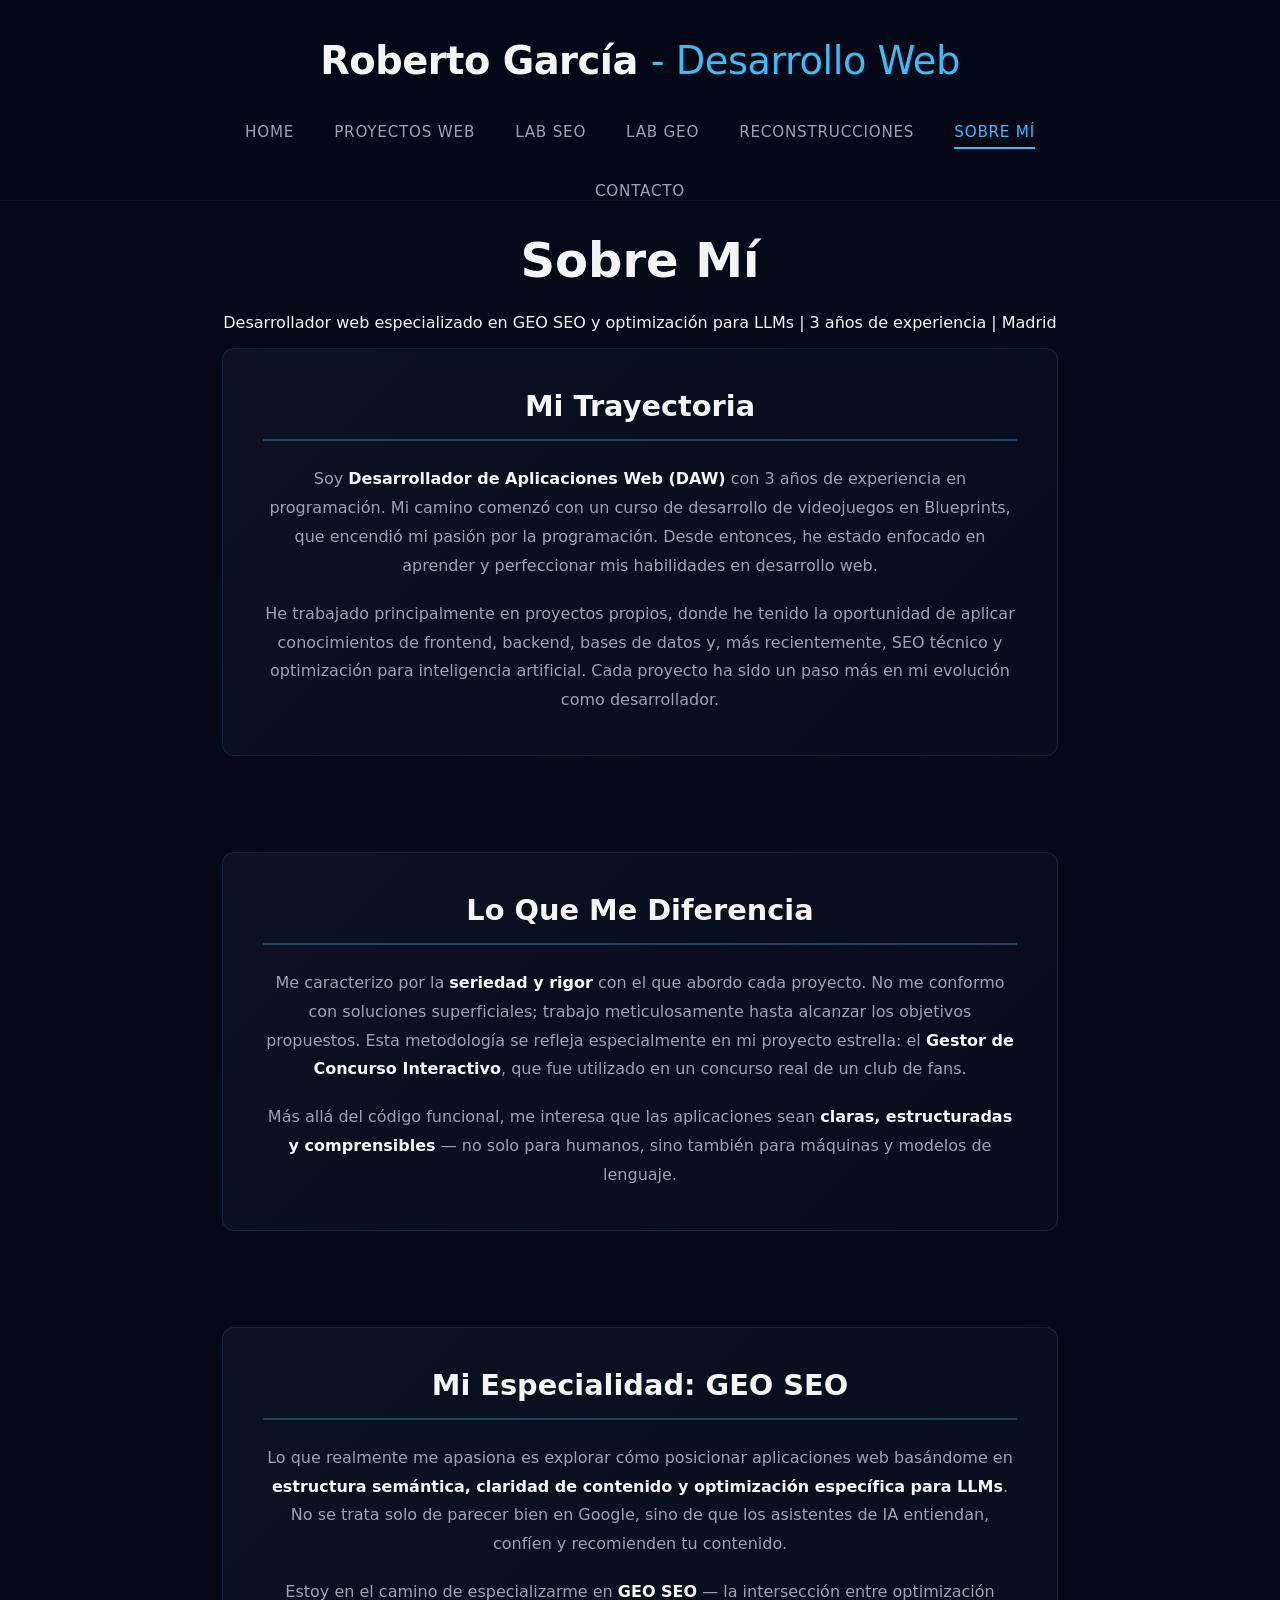
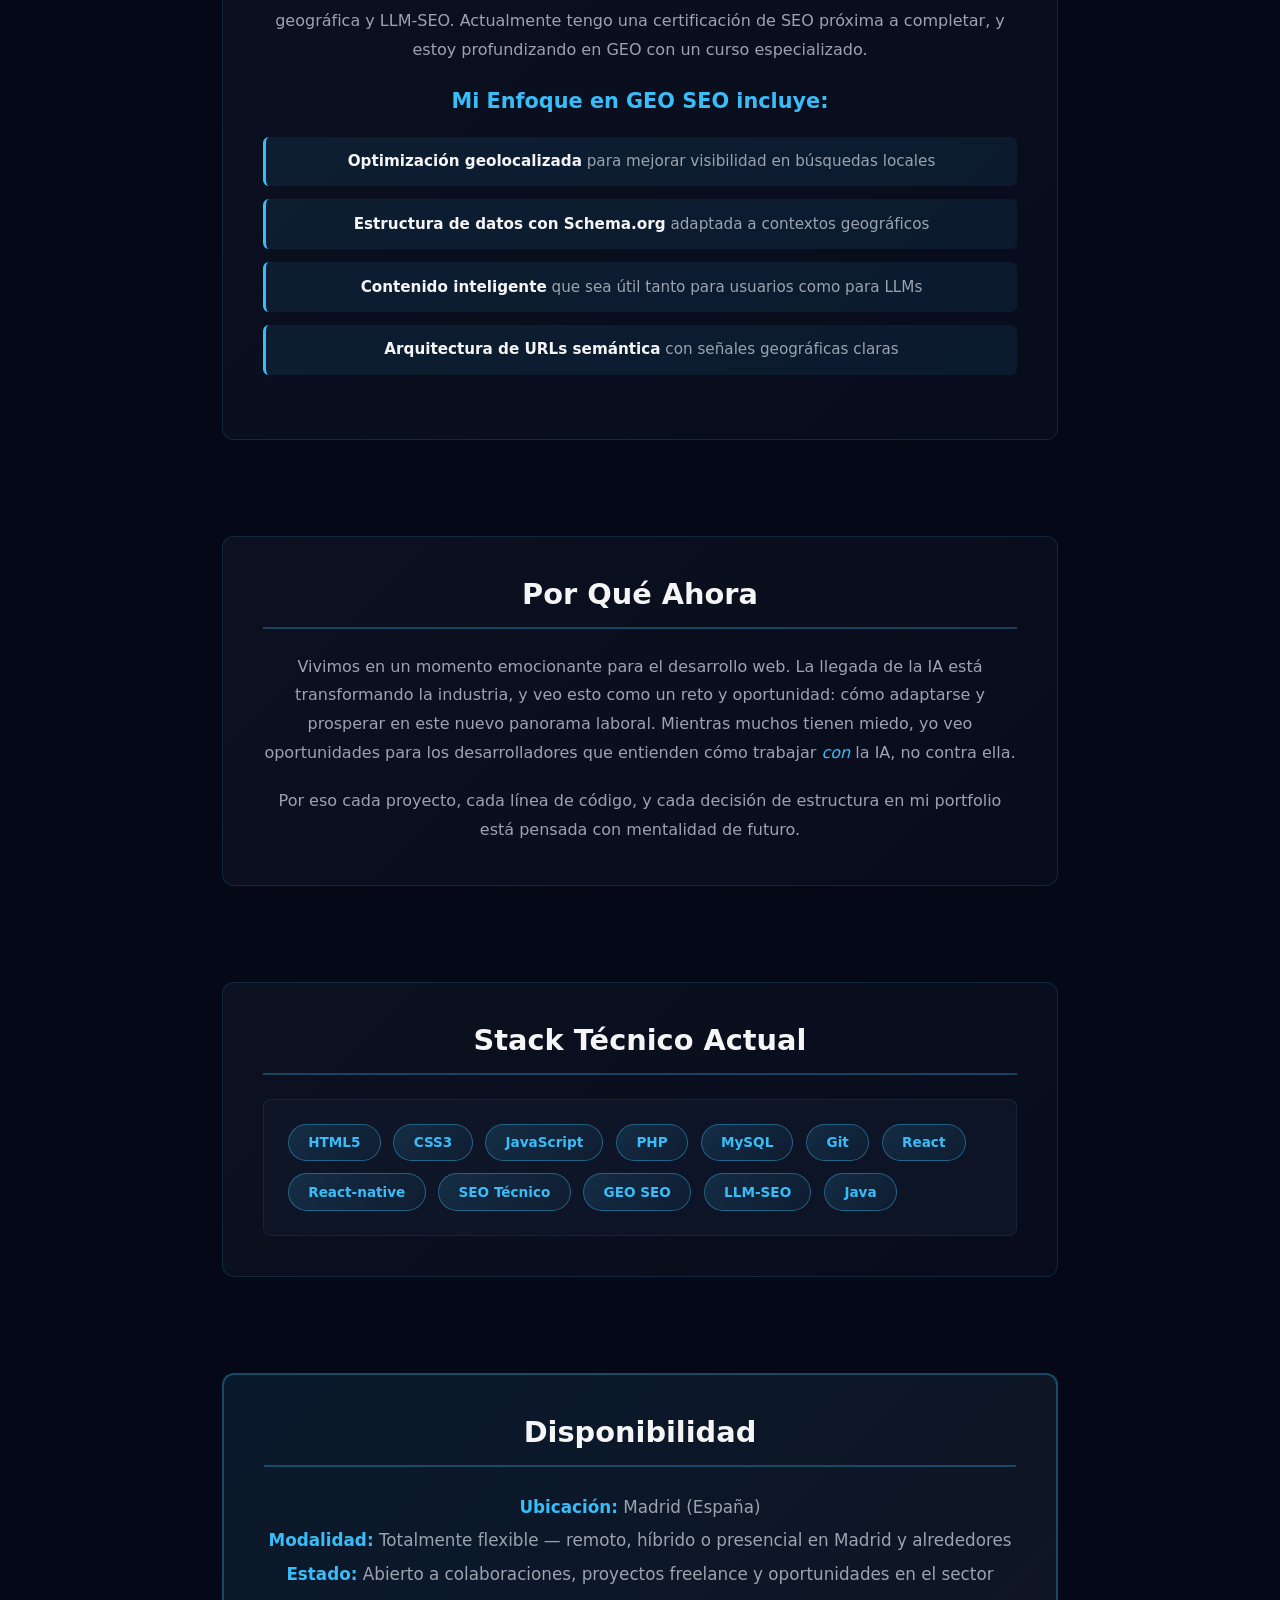
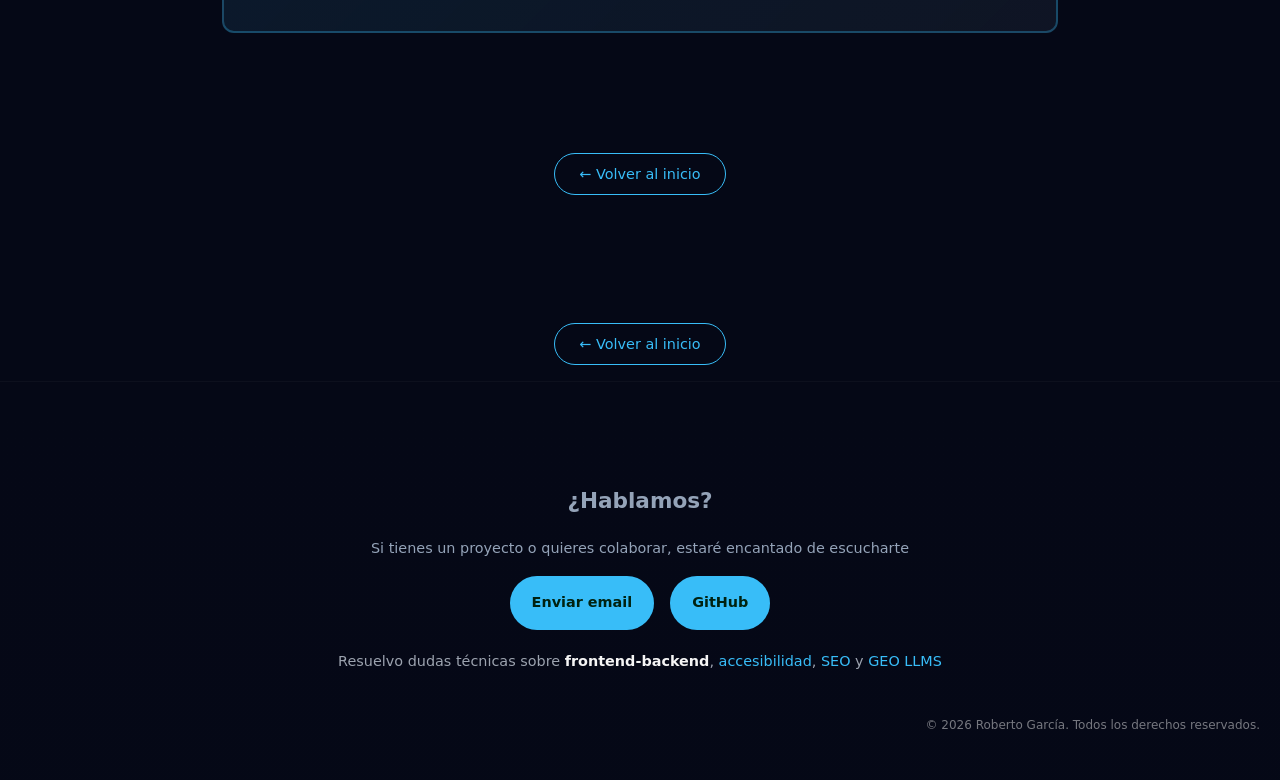
==== sobre-mi.html @ 936b030c "Nuevo portfolio y su primer commit" ====
<!DOCTYPE html>
<html lang="es">
<head>
    <meta charset="UTF-8">
    <meta name="viewport" content="width=device-width, initial-scale=1.0">
    <meta name="description" content="Roberto García - Desarrollador web especializado en GEO SEO. Grado Superior DAW con 3 años de experiencia en desarrollo web y optimización para LLMs.">
    <title>Sobre Mí | Roberto García - Desarrollador Web y GEO SEO</title>
    
    <!--Estilos-->
    <link rel="stylesheet" href="css/style.css">
    <link rel="stylesheet" href="css/header.css">
    <link rel="stylesheet" href="css/seo-lab.css">
    <link rel="stylesheet" href="css/sobremi.css">
</head>
<body>
    <div id="site-header"></div>
    <main id="main-content">
        <section class="project-hero">
            <h1>Sobre Mí</h1>
            <p>Desarrollador web especializado en GEO SEO y optimización para LLMs | 3 años de experiencia | Madrid</p>
        </section>

        <div class="aboutMe-content">
            
            <section class="about-section">
                <h2>Mi Trayectoria</h2>
                <p>Soy <strong>Desarrollador de Aplicaciones Web (DAW)</strong> con 3 años de experiencia en programación. Mi camino comenzó con un curso de desarrollo de videojuegos en Blueprints, que encendió mi pasión por la programación. Desde entonces, he estado enfocado en aprender y perfeccionar mis habilidades en desarrollo web.</p>
                
                <p>He trabajado principalmente en proyectos propios, donde he tenido la oportunidad de aplicar conocimientos de frontend, backend, bases de datos y, más recientemente, SEO técnico y optimización para inteligencia artificial. Cada proyecto ha sido un paso más en mi evolución como desarrollador.</p>
            </section>

            <section class="about-section">
                <h2>Lo Que Me Diferencia</h2>
                <p>Me caracterizo por la <strong>seriedad y rigor</strong> con el que abordo cada proyecto. No me conformo con soluciones superficiales; trabajo meticulosamente hasta alcanzar los objetivos propuestos. Esta metodología se refleja especialmente en mi proyecto estrella: el <strong>Gestor de Concurso Interactivo</strong>, que fue utilizado en un concurso real de un club de fans.</p>
                
                <p>Más allá del código funcional, me interesa que las aplicaciones sean <strong>claras, estructuradas y comprensibles</strong> — no solo para humanos, sino también para máquinas y modelos de lenguaje.</p>
            </section>

            <section class="about-section">
                <h2>Mi Especialidad: GEO SEO</h2>
                <p>Lo que realmente me apasiona es explorar cómo posicionar aplicaciones web basándome en <strong>estructura semántica, claridad de contenido y optimización específica para LLMs</strong>. No se trata solo de parecer bien en Google, sino de que los asistentes de IA entiendan, confíen y recomienden tu contenido.</p>
                
                <p>Estoy en el camino de especializarme en <strong>GEO SEO</strong> — la intersección entre optimización geográfica y LLM-SEO. Actualmente tengo una certificación de SEO próxima a completar, y estoy profundizando en GEO con un curso especializado.</p>

                <h3>Mi Enfoque en GEO SEO incluye:</h3>
                <ul>
                    <li><strong>Optimización geolocalizada</strong> para mejorar visibilidad en búsquedas locales</li>
                    <li><strong>Estructura de datos con Schema.org</strong> adaptada a contextos geográficos</li>
                    <li><strong>Contenido inteligente</strong> que sea útil tanto para usuarios como para LLMs</li>
                    <li><strong>Arquitectura de URLs semántica</strong> con señales geográficas claras</li>
                </ul>
            </section>

            <section class="about-section">
                <h2>Por Qué Ahora</h2>
                <p>Vivimos en un momento emocionante para el desarrollo web. La llegada de la IA está transformando la industria, y veo esto como un reto y oportunidad: cómo adaptarse y prosperar en este nuevo panorama laboral. Mientras muchos tienen miedo, yo veo oportunidades para los desarrolladores que entienden cómo trabajar <em>con</em> la IA, no contra ella.</p>
                
                <p>Por eso cada proyecto, cada línea de código, y cada decisión de estructura en mi portfolio está pensada con mentalidad de futuro.</p>
            </section>

            <section class="about-section">
                <h2>Stack Técnico Actual</h2>
                <div class="tech-list">
                    <span class="tech-tag">HTML5</span>
                    <span class="tech-tag">CSS3</span>
                    <span class="tech-tag">JavaScript</span>
                    <span class="tech-tag">PHP</span>
                    <span class="tech-tag">MySQL</span>
                    <span class="tech-tag">Git</span>
                    <span class="tech-tag">React</span>
                    <span class="tech-tag">React-native</span>
                    <span class="tech-tag">SEO Técnico</span>
                    <span class="tech-tag">GEO SEO</span>
                    <span class="tech-tag">LLM-SEO</span>
                    <span class="tech-tag">Java</span>
                </div>
            </section>

            <section class="about-section">
                <h2>Disponibilidad</h2>
                <p><strong>Ubicación:</strong> Madrid (España)<br>
                <strong>Modalidad:</strong> Totalmente flexible — remoto, híbrido o presencial en Madrid y alrededores<br>
                <strong>Estado:</strong> Abierto a colaboraciones, proyectos freelance y oportunidades en el sector</p>
            </section>

        </div>

        <div class="section-footer">
            <a href="index.html" class="btn btn-outline">← Volver al inicio</a>
        </div>
    </main>

    <div class="section-footer">
        <a href="index.html" class="btn btn-outline">← Volver al inicio</a>
    </div>

    <div id="site-footer"></div>

    <script src="js/header-loader.js" defer></script>
</body>
</html>
---- css/style.css ----
:root {
  --bg: #050816;
  --fg: #f5f5f5;
  --accent: #38bdf8;
  --muted: #9ca3af;
  --font-sans:
    system-ui, -apple-system, BlinkMacSystemFont, "Segoe UI", sans-serif;
}
*,
*::before,
*::after {
  box-sizing: border-box;
}

html,
body {
  padding: 0;
  margin: 0;
}

html {
  background: radial-gradient(ellipse at top left, #0f172a 0%, #050816 100%);
}

body {
  font-family: var(--font-sans);
  background: var(--bg);
  color: var(--fg);
}

main {
  max-width: 1700px;
  margin: 0 auto;
  padding: 12rem 0 0;
  width: 100%;
}

.section-footer {
  margin-top: 4rem;
  display: flex;
  justify-content: center;
}

.btn {
  display: inline-flex;
  align-items: center;
  gap: 0.5rem;
  padding: 0.75rem 1.5rem;
  font-size: 0.9rem;
  font-weight: 500;
  border-radius: 999px;
  text-decoration: none;
  transition: all 0.25s ease;
}

.btn-outline {
  color: var(--accent);
  border: 1px solid var(--accent);
  background: transparent;
}

.btn-outline:hover {
  background: var(--accent);
  color: #050816;
}

.btn:focus-visible {
  outline: 2px solid var(--accent);
  outline-offset: 4px;
}

/* === CONTACTO HOME === */
#contacto-home {
  padding: 4rem 2rem;
  text-align: center;
  max-width: 600px;
  margin: 4rem auto 0;
}

#contacto-home h2 {
  font-size: 1.8rem;
  margin-bottom: 1rem;
}

#contacto-home p {
  color: var(--muted);
  margin-bottom: 2rem;
}

.contact-buttons {
  display: flex;
  gap: 1rem;
  justify-content: center;
  flex-wrap: wrap;
  margin-bottom: 2rem;
}

.contact-btn {
  display: inline-flex;
  align-items: center;
  gap: 0.5rem;
  padding: 0.8rem 1.5rem;
  text-decoration: none;
  border-radius: 8px;
  font-weight: 600;
  transition: transform 0.2s ease;
}

.contact-btn:hover {
  transform: translateY(-2px);
}

.contact-btn-primary {
  background: var(--accent);
  color: #020617;
}

.contact-btn-secondary {
  background: transparent;
  color: var(--accent);
  border: 1px solid var(--accent);
}

#contactoHome {
  color: #94a3b8;
  font-size: 0.9rem;
  line-height: 1.6;
  margin-top: 2rem;
  text-align: center;
  max-width: 500px;
  margin-left: auto;
  margin-right: auto;
  padding: 0 1rem;
}

/* Destacar palabras clave */
.contact-note strong {
  color: var(--fg);
  font-weight: 600;
}

.contact-note em {
  color: var(--accent);
  font-style: normal;
  font-weight: 500;
}

/*======================footer======================================*/

#contactoHome {
  padding: 1rem 1.5rem;
  background: transparent;
  max-width: 900px;
  margin: 2rem auto 0;
  text-align: center;
}

.contact-buttons {
  display: flex;
  gap: 1rem;
  justify-content: center;
  margin: 1rem 0 1.25rem;
  flex-wrap: wrap;
}

.contact-btn {
  display: inline-flex;
  align-items: center;
  gap: 0.5rem;
  padding: 0.85rem 1.25rem;
  border-radius: 999px;
  text-decoration: none;
  font-weight: 700;
  transition:
    transform 0.18s ease,
    box-shadow 0.18s ease;
  border: 2px solid transparent;
}

.contact-btn-primary {
  background: var(--accent);
  color: #021;
}

.contact-btn-primary:hover {
  transform: translateY(-3px);
  box-shadow: 0 8px 20px rgba(56, 189, 248, 0.18);
}

.contact-btn-secondary {
  background: transparent;
  color: var(--fg);
  border: 1px solid rgba(255, 255, 255, 0.06);
}

.contact-note {
  color: var(--muted);
  margin-top: 0.5rem;
}

/* Footer */
.site-footer {
  margin-top: 1rem;
  border-top: 1px solid rgba(255, 255, 255, 0.03);
  padding: 2.25rem 1.25rem 3rem;
  color: var(--muted);
  background: linear-gradient(180deg, rgba(5, 8, 22, 0), rgba(5, 8, 22, 0.02));
}

.footer-inner {
  max-width: 900px;
  margin: 0 auto;
  display: flex;
  gap: 1.5rem;
  align-items: center;
  justify-content: space-between;
  flex-wrap: wrap;
  padding-bottom: 1rem;
}

.footer-bottom {
  max-width: 1700px;
  margin: 0.75rem auto 0;
  text-align: right;
  color: rgba(255, 255, 255, 0.45);
  font-size: 0.9rem;
}

/* === COMPENDIO DE PÁGINAS === */
.paginas {
  padding: 4rem 2rem;
  max-width: 1200px;
  margin: 0 auto;
}

.contenidos-grid {
  display: grid;
  grid-template-columns: repeat(auto-fit, minmax(350px, 1fr));
  gap: 2rem;
  margin-top: 3rem;
}

.contenido-card {
  position: relative;
  padding: 2rem;
  border-radius: 12px;
  background: linear-gradient(135deg, rgba(30, 41, 59, 0.5) 0%, rgba(15, 23, 42, 0.5) 100%);
  border: 1px solid rgba(56, 189, 248, 0.2);
  transition: all 0.3s cubic-bezier(0.4, 0, 0.2, 1);
  overflow: hidden;
  display: flex;
  flex-direction: column;
}

.contenido-card::before {
  content: '';
  position: absolute;
  top: 0;
  left: 0;
  width: 100%;
  height: 100%;
  background: linear-gradient(135deg, rgba(56, 189, 248, 0.1) 0%, transparent 100%);
  opacity: 0;
  transition: opacity 0.3s ease;
  pointer-events: none;
  z-index: 0;
}

.contenido-card:hover {
  border-color: rgba(56, 189, 248, 0.5);
  background: linear-gradient(135deg, rgba(30, 41, 59, 0.8) 0%, rgba(15, 23, 42, 0.8) 100%);
  transform: translateY(-8px);
  box-shadow: 0 20px 40px rgba(56, 189, 248, 0.15);
}

.contenido-card:hover::before {
  opacity: 1;
}

.card-icon {
  font-size: 3rem;
  margin-bottom: 1rem;
  display: block;
  transition: transform 0.3s ease;
  line-height: 1;
  height: fit-content;
  position: relative;
  z-index: 1;
  will-change: transform;
}

.contenido-card:hover .card-icon {
  transform: scale(1.1);
}

.contenido-card h3 {
  font-size: 1.5rem;
  margin: 1rem 0;
  color: var(--fg);
  font-weight: 600;
  position: relative;
  z-index: 1;
}

.contenido-card p {
  color: var(--muted);
  line-height: 1.6;
  margin-bottom: 1.5rem;
  font-size: 0.95rem;
  position: relative;
  z-index: 1;
}

.card-tags {
  display: flex;
  flex-wrap: wrap;
  gap: 0.5rem;
  margin-top: 1.5rem;
}

.tag {
  display: inline-block;
  padding: 0.4rem 0.8rem;
  background: rgba(56, 189, 248, 0.1);
  color: var(--accent);
  border: 1px solid rgba(56, 189, 248, 0.3);
  border-radius: 20px;
  font-size: 0.75rem;
  font-weight: 500;
  transition: all 0.2s ease;
}

.contenido-card:hover .tag {
  background: rgba(56, 189, 248, 0.2);
  border-color: rgba(56, 189, 248, 0.5);
}

.section-header {
  text-align: center;
  margin-bottom: 2rem;
}

.section-header h2 {
  font-size: 2.5rem;
  margin-bottom: 0.5rem;
  background: linear-gradient(135deg, var(--fg) 0%, var(--accent) 100%);
  -webkit-background-clip: text;
  -webkit-text-fill-color: transparent;
  background-clip: text;
}

.section-subtitle {
  color: var(--muted);
  font-size: 1.1rem;
  margin: 0;
}

/* Responsive */
@media (max-width: 1024px) {
  .contenidos-grid {
    grid-template-columns: repeat(2, 1fr);
  }
}

@media (max-width: 768px) {
  .paginas {
    padding: 2rem 1rem;
  }

  .contenidos-grid {
    grid-template-columns: 1fr;
    gap: 1.5rem;
    margin-top: 2rem;
  }

  .section-header h2 {
    font-size: 1.8rem;
  }

  .section-header {
    margin-bottom: 1.5rem;
  }

  .contenido-card {
    padding: 1.5rem;
  }

  .card-icon {
    font-size: 2.5rem;
    margin-bottom: 0.75rem;
  }

  .contenido-card h3 {
    font-size: 1.2rem;
    margin: 0.75rem 0;
  }

  .contenido-card p {
    font-size: 0.9rem;
    margin-bottom: 1rem;
  }

  .card-tags {
    gap: 0.4rem;
  }

  .tag {
    padding: 0.3rem 0.6rem;
    font-size: 0.7rem;
  }
}
---- css/header.css ----
/* ============================ HEADER ============================ */
#site-header {
  background: rgba(5, 8, 22, 0.98);
  border-bottom: 1px solid rgba(56, 189, 248, 0.1);
  position: fixed;
  top: 0;
  left: 0;
  right: 0;
  z-index: 1000;
  backdrop-filter: blur(10px);
  display: flex;
  flex-direction: column;
  align-items: center;
  gap: 1.2rem;

} /* ============================ TÍTULO DEL SITIO ============================ */
.site_title {
  margin: 1;
  font-size: 2.4rem;
  font-weight: 700;
  letter-spacing: -0.5px;
  color: var(--fg);
  text-align: center;
}
.site_title span {
  color: var(--accent);
  font-weight: 300;
} /* ============================ NAVEGACIÓN ============================ */
#site-header nav {
  width: 100%;
  max-width: 900px;
}
#site-header nav ul {
  display: flex;
  justify-content: center;
  gap: 2.5rem;
  list-style: none;
  margin: 0;
  padding: 0;
  flex-wrap: wrap;
}
#site-header nav a {
  color: var(--muted);
  text-decoration: none;
  font-size: 0.95rem;
  font-weight: 500;
  padding: 0.5rem 0;
  position: relative;
  transition: all 0.3s ease;
  text-transform: uppercase;
  letter-spacing: 0.05em;
} /* Hover */
#site-header nav a:hover {
  color: var(--accent);
} /* Subrayado animado */
#site-header nav a::after {
  content: "";
  position: absolute;
  bottom: 0;
  left: 0;
  width: 0;
  height: 2px;
  background: var(--accent);
  transition: width 0.3s ease;
}
#site-header nav a:hover::after {
  width: 100%;
} /* Página activa */
#site-header nav a[aria-current="page"] {
  color: var(--accent);
}
#site-header nav a[aria-current="page"]::after {
  width: 100%;
}
---- css/seo-lab.css ----
/* Ajuste del padding para header fijo */
#main-content {
    padding-top: 12rem !important;
    padding-bottom: 4rem;
    max-width: 900px;
    margin: 0 auto;
    text-align: center;
}

/* Título principal */
#main-content h1 {
    font-size: clamp(2rem, 4vw, 3rem);
    margin-bottom: 1.5rem;
    color: var(--fg);
    font-weight: 700;
    line-height: 1.2;
}

/* Subtítulo */
.page-subtitle {
    font-size: 1.1rem;
    color: var(--muted);
    line-height: 1.6;
    max-width: 700px;
    margin: 0 auto 3rem;
}

.page-subtitle strong {
    color: var(--accent);
    font-weight: 600;
}

/* Badges de aprendizaje */
.learning-badge {
    display: flex;
    justify-content: center;
    gap: 1rem;
    flex-wrap: wrap;
    margin-top: 2rem;
}

.learning-badge span {
    background: rgba(56, 189, 248, 0.1);
    color: var(--accent);
    padding: 0.7rem 1.2rem;
    border-radius: 999px;
    font-size: 0.9rem;
    font-weight: 500;
    border: 1px solid rgba(56, 189, 248, 0.2);
    transition: all 0.2s ease;
}

.learning-badge span:hover {
    background: rgba(56, 189, 248, 0.15);
    transform: translateY(-2px);
}

.lab-coming-soon {
    margin-top: 4rem;
    padding: 2.5rem;
    background: rgba(15, 23, 42, 0.5);
    border-radius: 16px;
    border: 1px solid rgba(56, 189, 248, 0.1);
    text-align: center;
}

.lab-coming-soon h2 {
    color: var(--accent);
    margin-bottom: 1rem;
    display: flex;
    align-items: center;
    justify-content: center;
    gap: 0.5rem;
}

.lab-coming-soon ul {
    list-style: none;
    padding: 0;
    margin: 1.5rem 0;
    text-align: left;
    max-width: 500px;
    margin: 1.5rem auto;
}

.lab-coming-soon li {
    padding: 0.5rem 0;
    color: var(--muted);
    border-bottom: 1px solid rgba(255,255,255,0.05);
}

.lab-coming-soon a {
    color: var(--accent);
    text-decoration: none;
    font-weight: 600;
}

/* Responsive */
@media (max-width: 768px) {
        
    .page-subtitle {
        font-size: 1rem;
        padding: 0 0.5rem;
    }
    
    .learning-badge {
        gap: 0.8rem;
    }
    
    .learning-badge span {
        padding: 0.6rem 1rem;
        font-size: 0.85rem;
    }
}

@media (max-width: 480px) {
  
    .learning-badge {
        flex-direction: column;
        align-items: center;
    }
    
    .learning-badge span {
        width: 100%;
        max-width: 220px;
        text-align: center;
    }
}
---- css/sobremi.css ----
/* ========== SOBRE MÍ PAGE STYLES ========== */


/* About Content Container */
.aboutMe-content {
    max-width: 1200px;
    margin: 0 auto;
    padding: 0 1.5rem;
    display: grid;
    gap: 2.5rem;
}

/* About Section Cards */
.about-section {
    background: rgba(15, 23, 42, 0.8);
    border: 1px solid rgba(56, 189, 248, 0.2);
    border-radius: 12px;
    padding: 2rem;
    position: relative;
    overflow: hidden;
}

.about-section::before {
    content: '';
    position: absolute;
    top: 0;
    left: 0;
    right: 0;
    height: 3px;
    background: linear-gradient(90deg, #38bdf8, #a855f7);
    opacity: 0;
    transition: opacity 0.3s ease;
}

.about-section:hover {
    border-color: rgba(56, 189, 248, 0.5);
    background: rgba(15, 23, 42, 1);
    transform: translateY(-4px);
    box-shadow: 0 8px 32px rgba(56, 189, 248, 0.15);
}

.about-section:hover::before {
    opacity: 1;
}

/* Section Headings */
.about-section h2 {
    font-size: 1.8rem;
    color: #f5f5f5;
    margin-bottom: 1.5rem;
    font-weight: 600;
}

/* Paragraphs */
.about-section p {
    color: #c0c0c0;
    line-height: 1.8;
    font-size: 1rem;
    margin-bottom: 1rem;
}

.about-section p:last-of-type {
    margin-bottom: 0;
}

/* Lists */
.about-section ul,
.about-section ol {
    margin: 1.5rem 0;
    padding-left: 1.5rem;
}

.about-section li {
    color: #c0c0c0;
    line-height: 2;
    position: relative;
    margin-bottom: 0.5rem;
    transition: all 0.2s ease;
}

.about-section li::marker {
    color: #38bdf8;
    font-weight: 600;
}

.about-section li:hover {
    color: #f5f5f5;
    transform: translateX(8px);
}

/* Tech Stack Section */
.tech-list {
    display: flex;
    flex-wrap: wrap;
    gap: 1rem;
    margin-top: 1.5rem;
}

.tech-tag {
    display: inline-flex;
    align-items: center;
    padding: 0.6rem 1.2rem;
    background: linear-gradient(135deg, rgba(56, 189, 248, 0.15) 0%, rgba(168, 85, 247, 0.05) 100%);
    border: 1.5px solid #38bdf8;
    border-radius: 20px;
    color: #38bdf8;
    font-size: 0.95rem;
    font-weight: 500;
    cursor: pointer;
    transition: all 0.3s ease;
    position: relative;
    overflow: hidden;
}

.tech-tag::before {
    content: '';
    position: absolute;
    top: 0;
    left: -100%;
    width: 100%;
    height: 100%;
    background: linear-gradient(90deg, transparent, rgba(255, 255, 255, 0.1), transparent);
    transition: left 0.5s ease;
}

.tech-tag:hover {
    border-color: #a855f7;
    color: #a855f7;
    background: linear-gradient(135deg, rgba(168, 85, 247, 0.15) 0%, rgba(56, 189, 248, 0.05) 100%);
    box-shadow: 0 4px 15px rgba(168, 85, 247, 0.2);
    transform: translateY(-2px);
}

.tech-tag:hover::before {
    left: 100%;
}


.speciality-highlight {
    background: linear-gradient(135deg, rgba(56, 189, 248, 0.1) 0%, rgba(168, 85, 247, 0.1) 100%);
    border-left: 4px solid #38bdf8;
    padding: 1.5rem;
    border-radius: 8px;
    margin: 1.5rem 0;
    color: #d0d0d0;
    line-height: 1.8;
}

/* Strong emphasis */
.about-section strong {
    color: #38bdf8;
    font-weight: 600;
}

/* Icon styling if used */
.section-icon {
    display: inline-flex;
    align-items: center;
    justify-content: center;
    width: 40px;
    height: 40px;
    background: linear-gradient(135deg, rgba(56, 189, 248, 0.2), rgba(168, 85, 247, 0.2));
    border-radius: 8px;
    color: #38bdf8;
    margin-right: 1rem;
    font-size: 1.5rem;
}

/* ========== RESPONSIVE DESIGN ========== */

@media (max-width: 768px) {
    .aboutMe-hero {
        padding: 1.5rem 1rem;
        margin-bottom: 2rem;
    }

    .aboutMe-hero h1 {
        font-size: clamp(1.5rem, 4vw, 2.5rem);
    }

    .aboutMe-hero p {
        font-size: 0.95rem;
    }

    .aboutMe-content {
        padding: 0 1rem;
        gap: 2rem;
    }

    .about-section {
        padding: 1.5rem;
    }

    .about-section h2 {
        font-size: 1.5rem;
    }

    .tech-list {
        gap: 0.75rem;
    }

    .tech-tag {
        padding: 0.5rem 1rem;
        font-size: 0.85rem;
    }
}

@media (max-width: 480px) {
    .aboutMe-hero {
        padding: 1rem;
        margin-bottom: 1.5rem;
    }

    .aboutMe-hero h1 {
        font-size: 1.5rem;
    }

    .aboutMe-hero p {
        font-size: 0.9rem;
    }

    .aboutMe-content {
        padding: 0;
        gap: 1.5rem;
    }

    .about-section {
        padding: 1.2rem;
        border-radius: 8px;
    }

    .about-section h2 {
        font-size: 1.3rem;
        margin-bottom: 1rem;
    }

    .about-section p {
        font-size: 0.9rem;
        margin-bottom: 0.75rem;
    }

    .about-section ul,
    .about-section ol {
        padding-left: 1.2rem;
        margin: 1rem 0;
    }

    .about-section li {
        font-size: 0.9rem;
        line-height: 1.6;
        margin-bottom: 0.4rem;
    }

    .tech-list {
        gap: 0.5rem;
        margin-top: 1rem;
    }

    .tech-tag {
        padding: 0.4rem 0.8rem;
        font-size: 0.8rem;
    }

    .speciality-highlight {
        padding: 1rem;
        margin: 1rem 0;
        font-size: 0.9rem;
    }
}

/* ========== ANIMATION ========== */

@keyframes slideInUp {
    from {
        opacity: 0;
        transform: translateY(20px);
    }
    to {
        opacity: 1;
        transform: translateY(0);
    }
}

.about-section {
    animation: slideInUp 0.6s ease-out;
}

.about-section:nth-child(2) {
    animation-delay: 0.1s;
}

.about-section:nth-child(3) {
    animation-delay: 0.2s;
}

.about-section:nth-child(4) {
    animation-delay: 0.3s;
}

.about-section:nth-child(5) {
    animation-delay: 0.4s;
}

.about-section:nth-child(6) {
    animation-delay: 0.5s;
}

.about-section:nth-child(7) {
    animation-delay: 0.6s;
}

/* Hero Section */
.aboutMe-hero {
    padding: 2rem;
    margin-bottom: 4rem;
    text-align: center;
    
}

.aboutMe-hero h1 {
    font-size: clamp(2rem, 5vw, 3.5rem);
    margin: 0 0 1rem;
    font-weight: 700;
}

.aboutMe-hero p {
    font-size: 1.1rem;
    color: var(--muted);
    margin: 0;
    max-width: 700px;
    margin: 0 auto;
}

/* Content Container */
.aboutMe-content {
    max-width: 900px;
    margin: 0 auto;
    padding: 0 2rem;
}

/* Secciones individuales */
.about-section {
    margin-bottom: 3.5rem;
    padding: 2.5rem;
    background: linear-gradient(135deg, rgba(30, 41, 59, 0.3) 0%, rgba(15, 23, 42, 0.3) 100%);
    border: 1px solid rgba(56, 189, 248, 0.15);
    border-radius: 12px;
    transition: all 0.3s cubic-bezier(0.4, 0, 0.2, 1);
}

.about-section:hover {
    border-color: rgba(56, 189, 248, 0.3);
    background: linear-gradient(135deg, rgba(30, 41, 59, 0.5) 0%, rgba(15, 23, 42, 0.5) 100%);
    box-shadow: 0 10px 30px rgba(56, 189, 248, 0.1);
    transform: translateY(-4px);
}

/* Títulos de sección */
.about-section h2 {
    font-size: 1.8rem;
    margin: 0 0 1.5rem;
    color: var(--fg);
    font-weight: 700;
    position: relative;
    padding-bottom: 1rem;
    border-bottom: 2px solid rgba(56, 189, 248, 0.3);
}

.about-section h2::before {
    content: '';
    position: absolute;
    bottom: -2px;
    left: 0;
    width: 0;
    height: 2px;
    background: var(--accent);
    transition: width 0.3s ease;
}

.about-section:hover h2::before {
    width: 50px;
}

/* Subtítulos */
.about-section h3 {
    font-size: 1.3rem;
    color: var(--accent);
    margin: 1.5rem 0 1rem;
    font-weight: 600;
}

/* Párrafos */
.about-section p {
    font-size: 1rem;
    color: var(--muted);
    line-height: 1.8;
    margin: 0 0 1.2rem;
}

.about-section p strong {
    color: var(--fg);
    font-weight: 600;
}

.about-section p em {
    color: var(--accent);
    font-style: italic;
}

/* Listas */
.about-section ul {
    list-style: none;
    padding: 0;
    margin: 1.5rem 0;
}

.about-section li {
    padding: 0.8rem 1.2rem;
    margin-bottom: 0.8rem;
    background: rgba(56, 189, 248, 0.08);
    border-left: 3px solid var(--accent);
    border-radius: 6px;
    color: var(--muted);
    font-size: 0.95rem;
    line-height: 1.6;
    transition: all 0.2s ease;
}

.about-section li:hover {
    background: rgba(56, 189, 248, 0.12);
    transform: translateX(4px);
    border-left-width: 5px;
}

.about-section li strong {
    color: var(--fg);
}

/* Tech List */
.tech-list {
    display: flex;
    flex-wrap: wrap;
    gap: 0.8rem;
    margin-top: 1.5rem;
    padding: 1.5rem;
    background: rgba(15, 23, 42, 0.8);
    border-radius: 8px;
    border: 1px solid rgba(56, 189, 248, 0.1);
}

.tech-tag {
    display: inline-block;
    padding: 0.6rem 1.2rem;
    background: linear-gradient(135deg, rgba(56, 189, 248, 0.15) 0%, rgba(56, 189, 248, 0.05) 100%);
    color: var(--accent);
    border: 1px solid rgba(56, 189, 248, 0.4);
    border-radius: 20px;
    font-size: 0.85rem;
    font-weight: 600;
    transition: all 0.2s ease;
    cursor: default;
}

.tech-tag:hover {
    background: linear-gradient(135deg, rgba(56, 189, 248, 0.25) 0%, rgba(56, 189, 248, 0.1) 100%);
    border-color: rgba(56, 189, 248, 0.6);
    transform: translateY(-2px);
    box-shadow: 0 4px 12px rgba(56, 189, 248, 0.15);
}

/* Disponibilidad especial */
.about-section:last-child {
    background: linear-gradient(135deg, rgba(56, 189, 248, 0.1) 0%, rgba(30, 41, 59, 0.4) 100%);
    border: 2px solid rgba(56, 189, 248, 0.3);
}

.about-section:last-child p {
    font-size: 1.05rem;
    line-height: 2;
}

.about-section:last-child strong {
    color: var(--accent);
    font-weight: 700;
}

/* Responsive */
@media (max-width: 768px) {
    .aboutMe-content {
        padding: 0 1.5rem;
    }

    .about-section {
        padding: 1.8rem;
        margin-bottom: 2.5rem;
    }

    .about-section h2 {
        font-size: 1.5rem;
        margin-bottom: 1.2rem;
    }

    .about-section h3 {
        font-size: 1.1rem;
    }

    .about-section p {
        font-size: 0.95rem;
    }

    .tech-list {
        gap: 0.6rem;
        padding: 1rem;
    }

    .tech-tag {
        padding: 0.5rem 1rem;
        font-size: 0.8rem;
    }
}

@media (max-width: 480px) {
    .aboutMe-hero {
        padding: 1.5rem;
        margin-bottom: 2.5rem;
    }

    .aboutMe-hero h1 {
        font-size: 1.8rem;
        margin-bottom: 0.8rem;
    }

    .aboutMe-hero p {
        font-size: 0.95rem;
    }

    .aboutMe-content {
        padding: 0 1rem;
    }

    .about-section {
        padding: 1.5rem;
        margin-bottom: 2rem;
        border-radius: 8px;
    }

    .about-section h2 {
        font-size: 1.3rem;
        padding-bottom: 0.8rem;
    }

    .about-section p {
        font-size: 0.9rem;
        line-height: 1.6;
    }

    .tech-list {
        gap: 0.5rem;
        padding: 0.8rem;
    }

    .tech-tag {
        padding: 0.4rem 0.8rem;
        font-size: 0.75rem;
    }

    .about-section li {
        padding: 0.7rem 1rem;
        margin-bottom: 0.6rem;
        font-size: 0.9rem;
    }
}
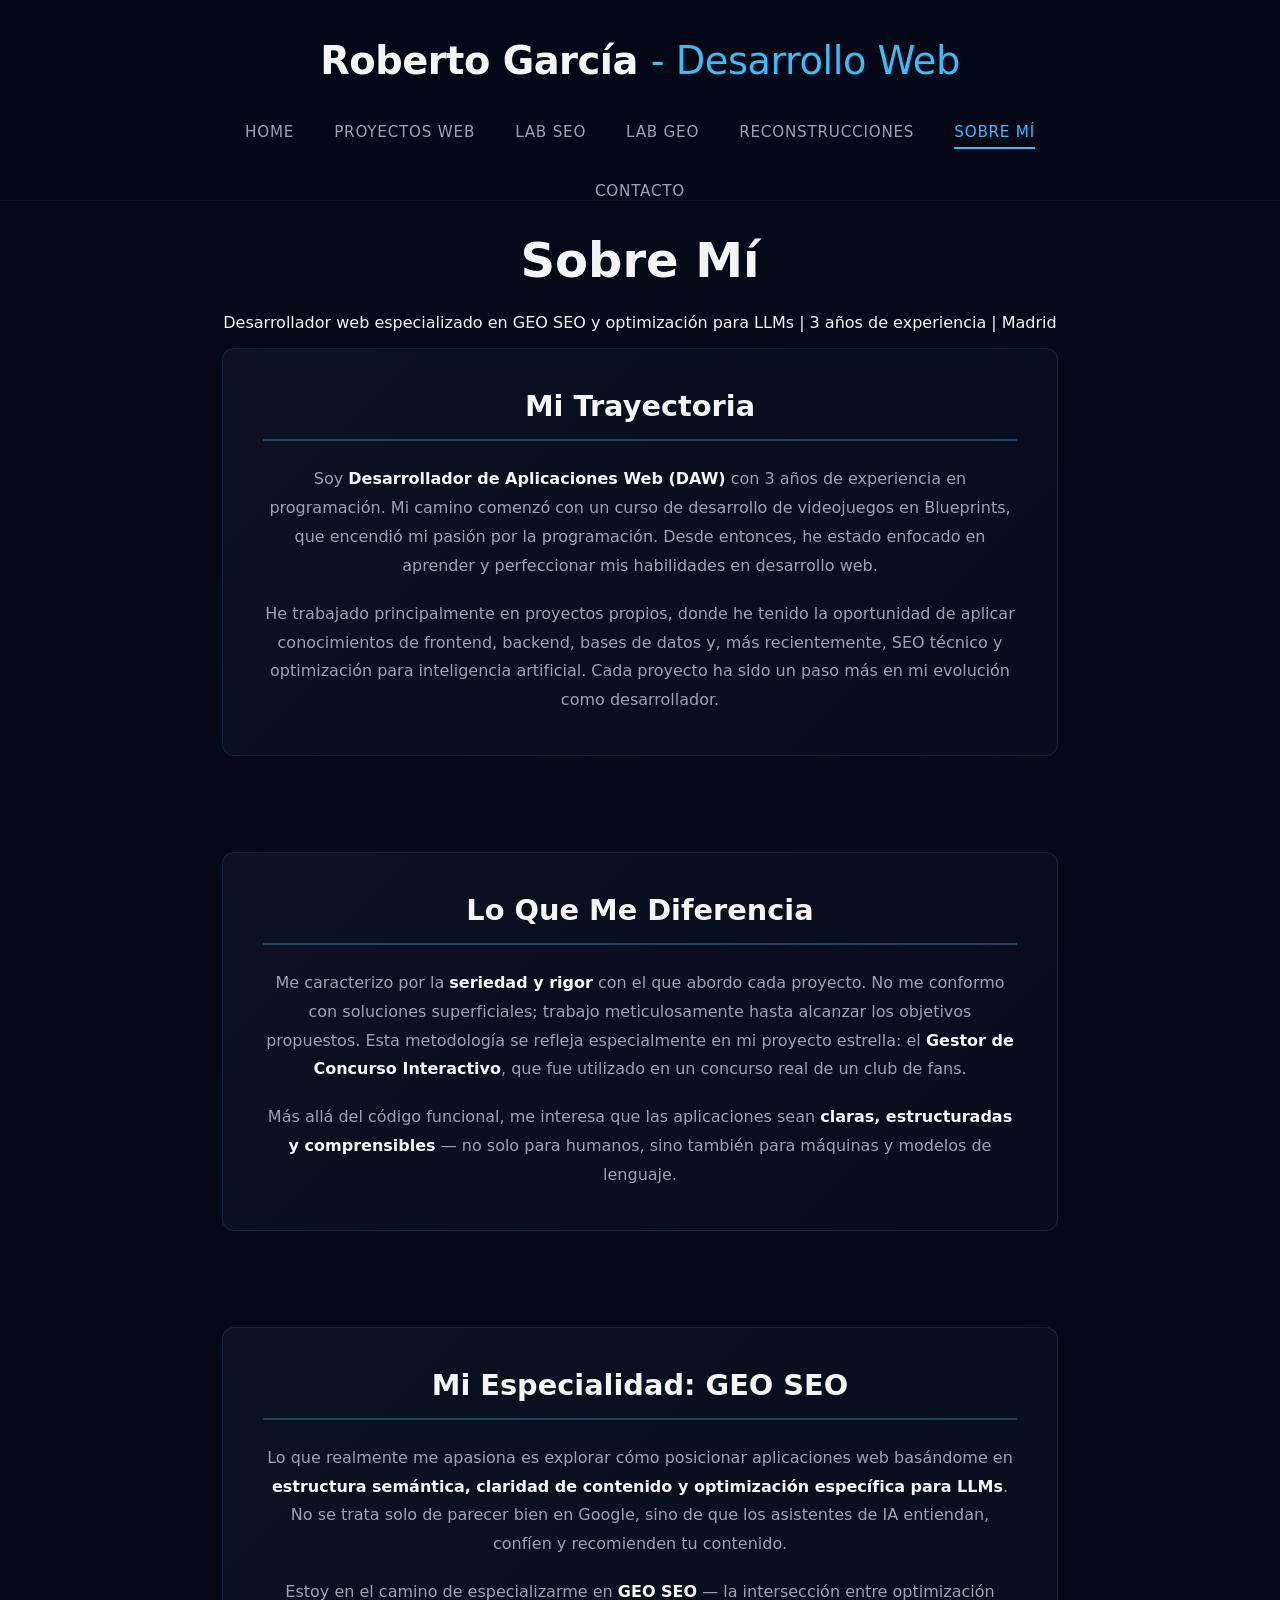
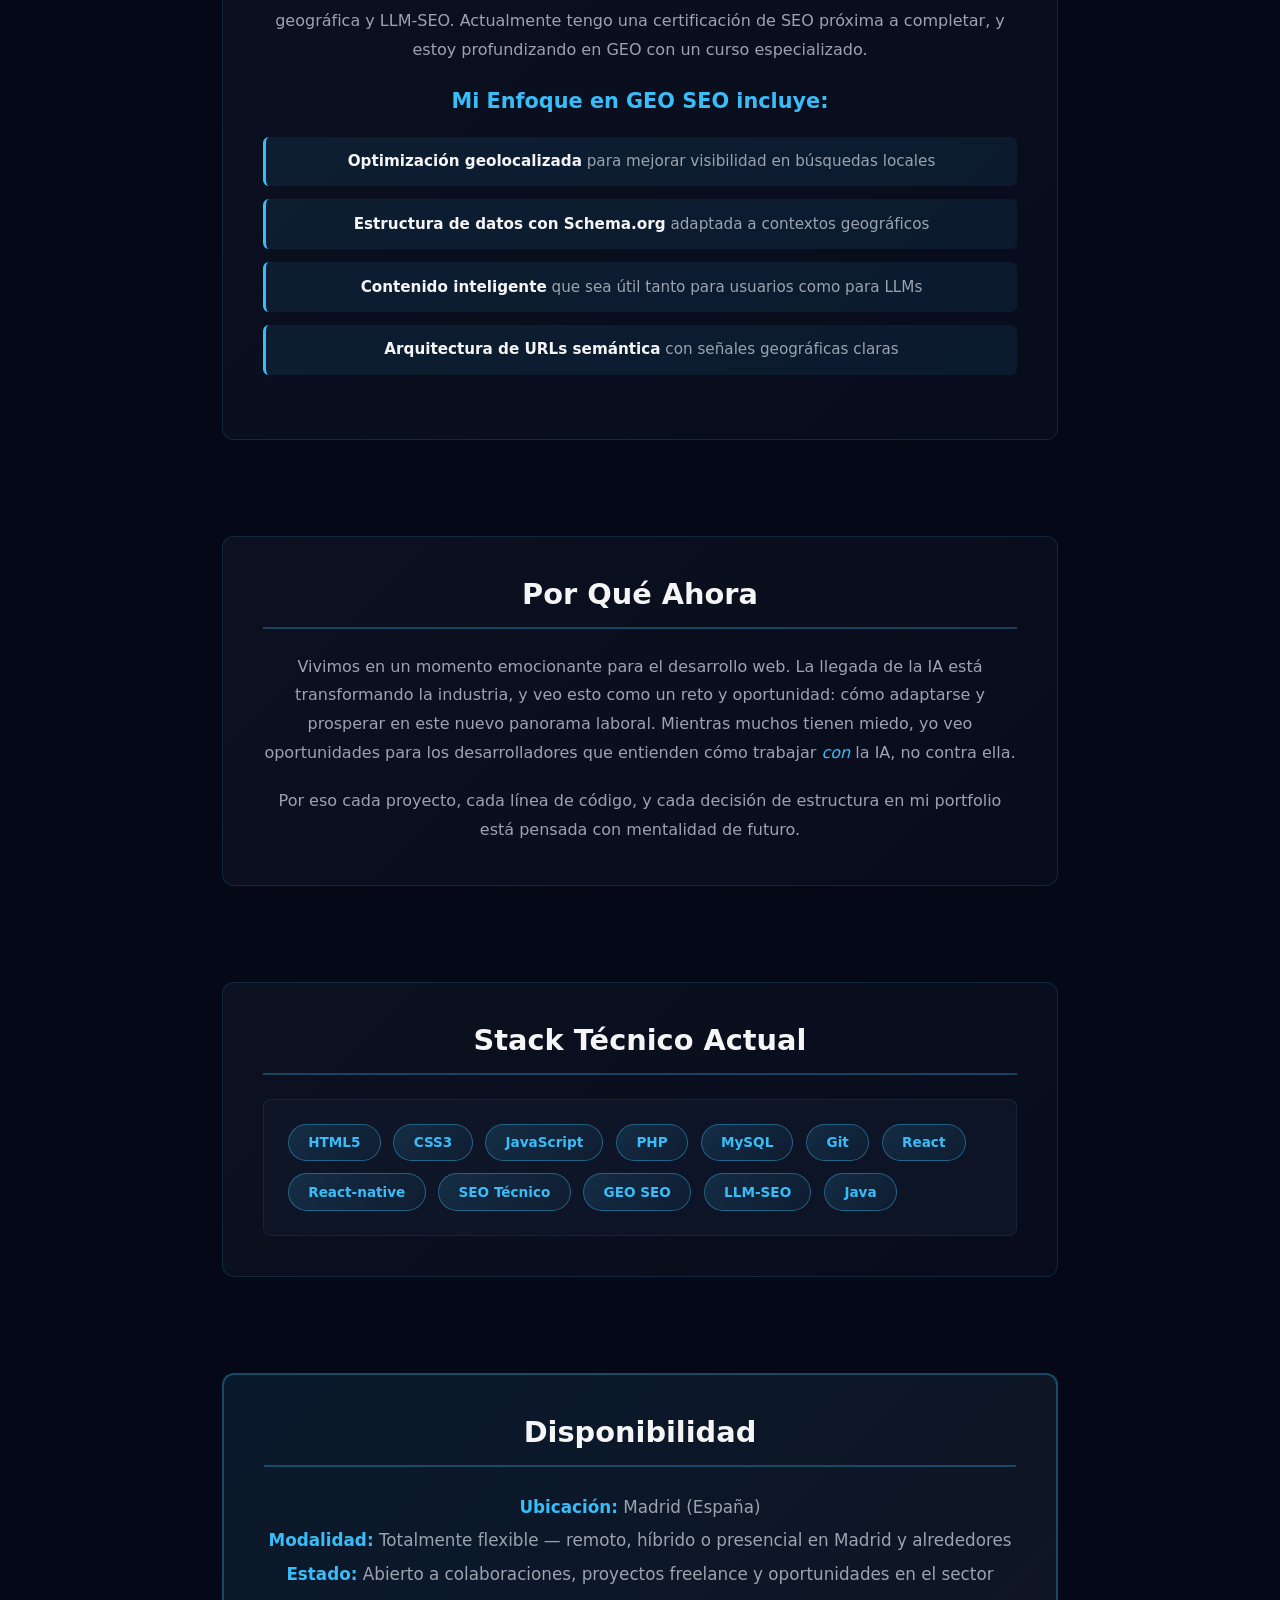
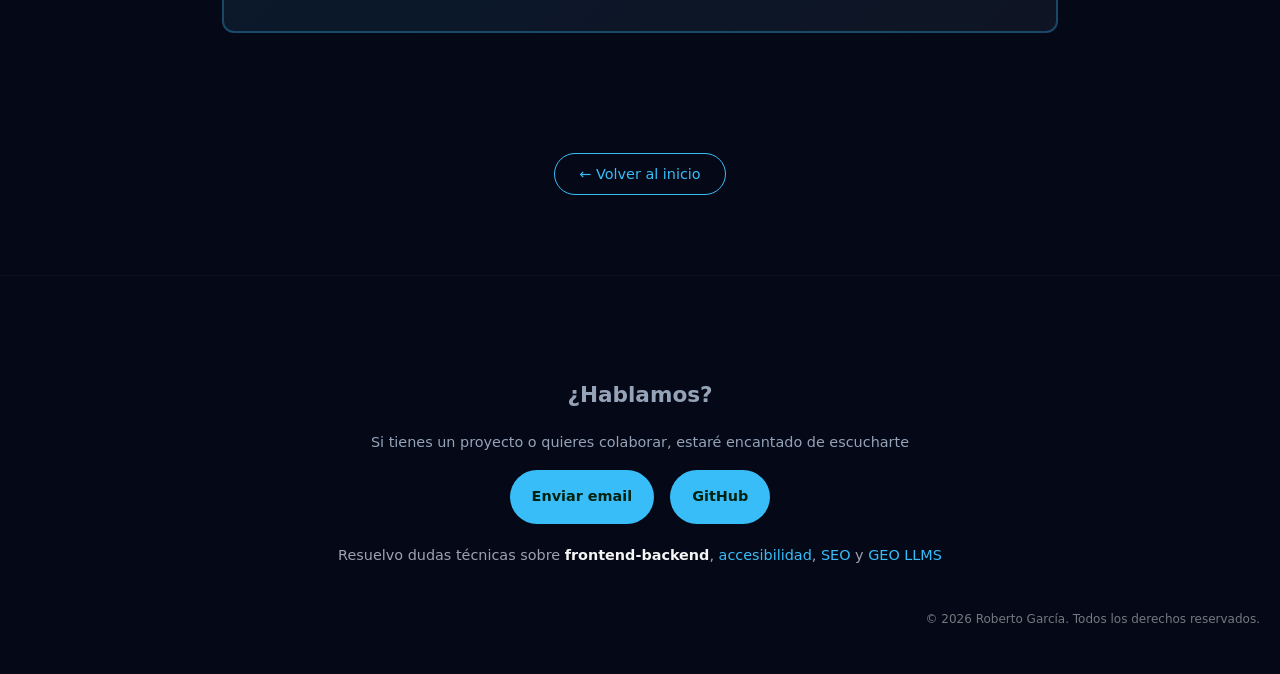
==== commit 3c89ed40: "rutas relativas de header y footer corregidas" ====
--- a/sobre-mi.html
+++ b/sobre-mi.html
@@ -90,10 +90,6 @@
         </div>
     </main>
 
-    <div class="section-footer">
-        <a href="index.html" class="btn btn-outline">← Volver al inicio</a>
-    </div>
-
     <div id="site-footer"></div>
 
     <script src="js/header-loader.js" defer></script>
